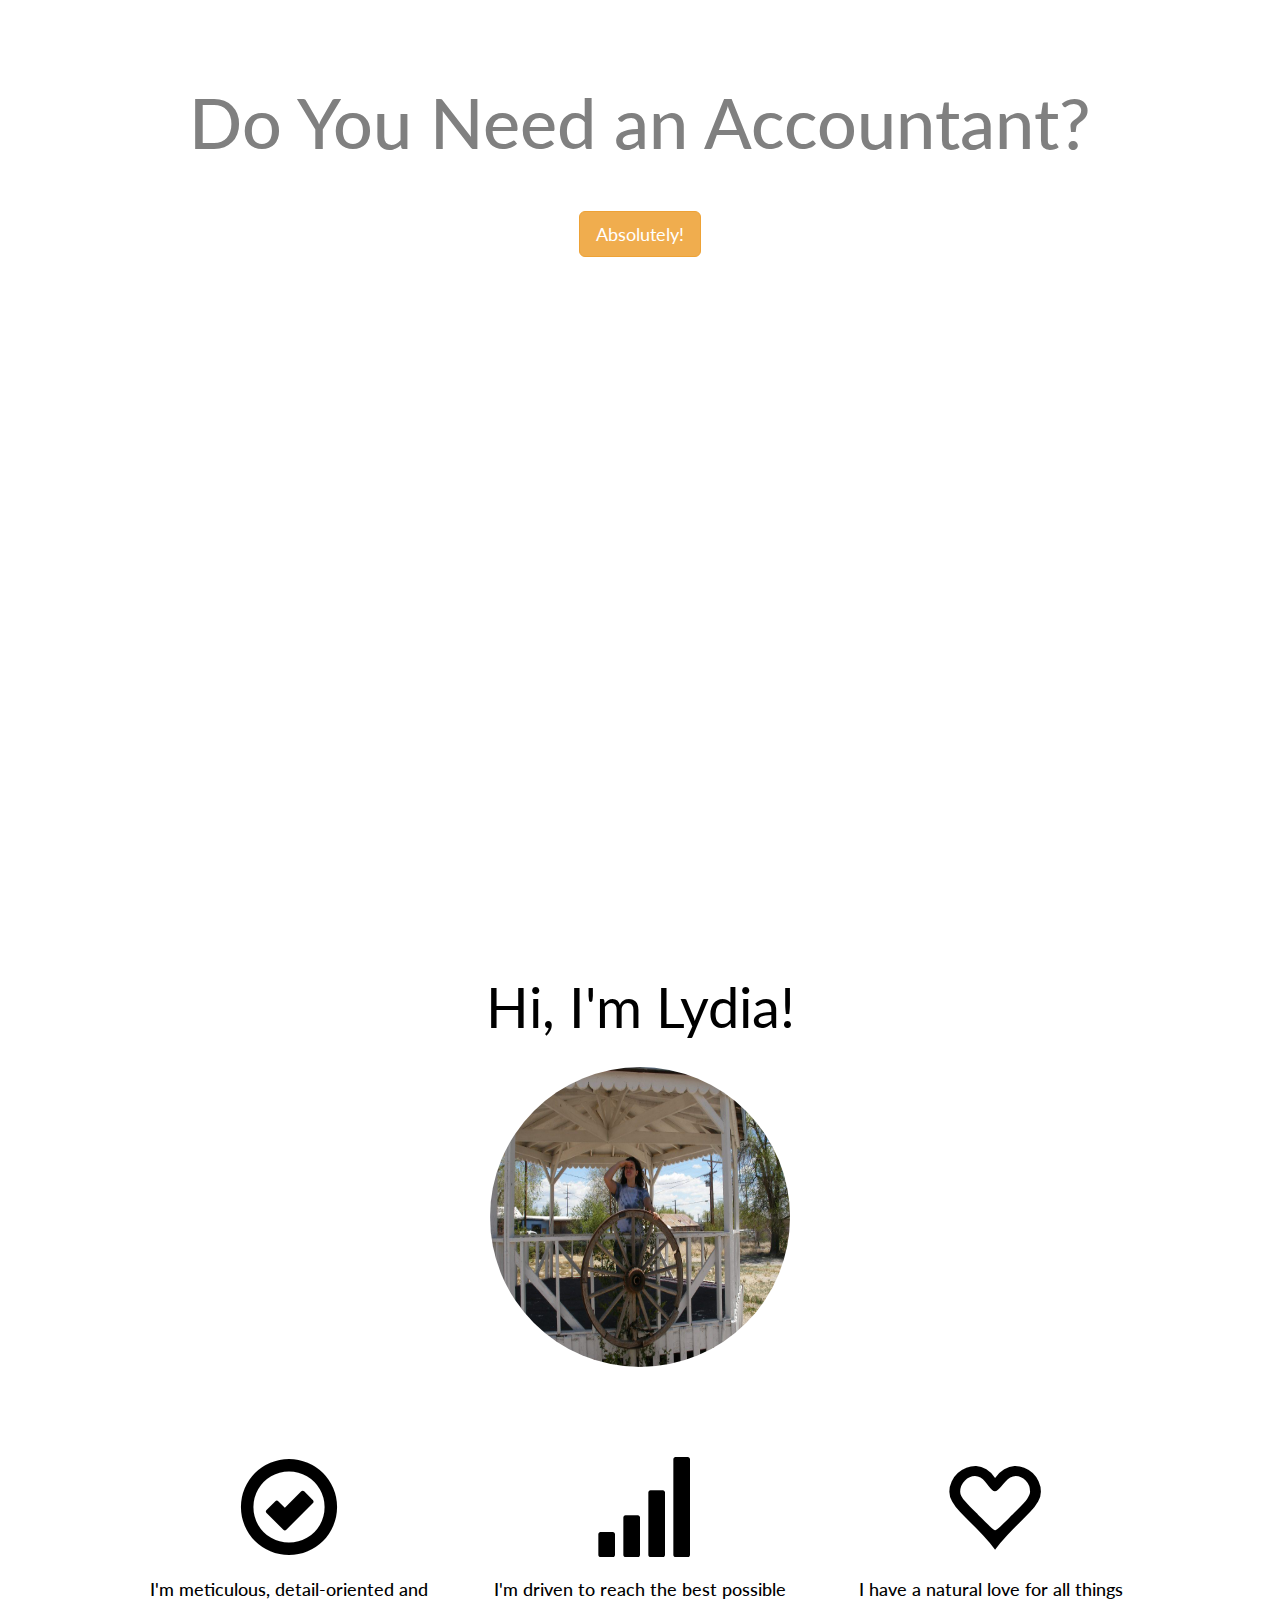
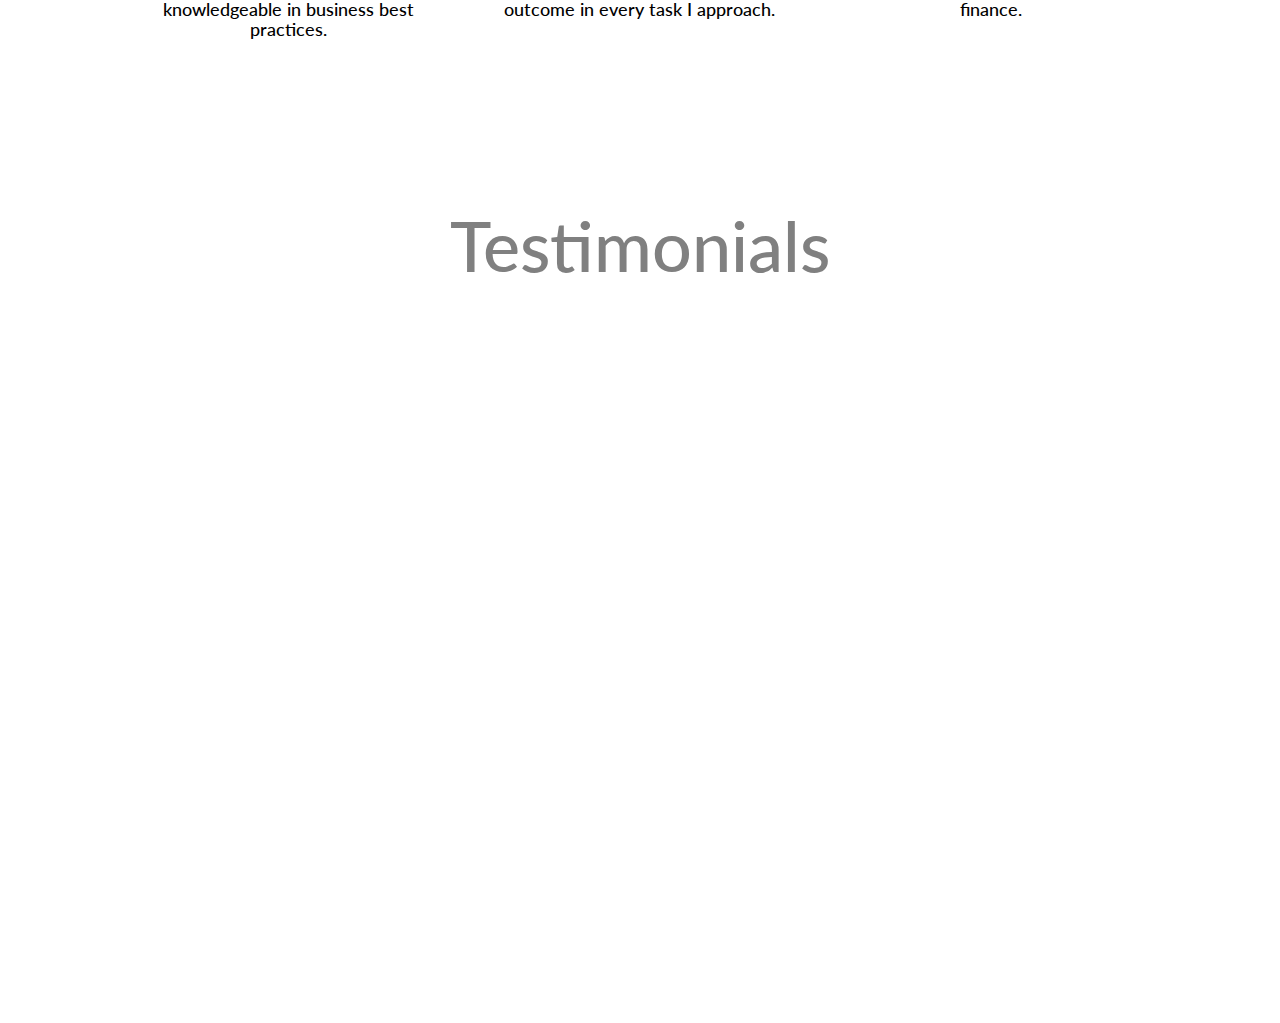
==== accounting.html @ 4bf1dfa0 "Add files via upload" ====
<!DOCTYPE html>
<html>
  <head>
    <title>Accountant Extraordinaire Lydia Clark</title>
  <link rel="stylesheet" href="https://maxcdn.bootstrapcdn.com/bootstrap/3.3.7/css/bootstrap.min.css" integrity="sha384-BVYiiSIFeK1dGmJRAkycuHAHRg32OmUcww7on3RYdg4Va+PmSTsz/K68vbdEjh4u" crossorigin="anonymous">
  <link href="https://fonts.googleapis.com/css?family=Lato" rel="stylesheet">
  <link rel="stylesheet" href="accounting.css" type="text/css">
  </head>
  <body>
    <div class="jumbotron">
  <h1>Do You Need an Accountant?</h1>
  <br>
  <br>
 <a href="#hello" class="smoothScroll"><button type="button" class="btn btn-warning btn-lg">Absolutely!</button></a>
   </div>
   <div id="hello">
 <h2>
    Hi, I'm Lydia!</h2>
    <br>
      <img src="capn-liddy.jpg" class="capn">
      </div>
    <div class="container-fluid">
     <div class="row">
       <div class="col-xs-6 col-sm-4">
  <span class="glyphicon glyphicon-ok-circle"></span>
  <h4>I'm meticulous, detail-oriented and knowledgeable in business best practices.</h4>
  </div>
  <div class="col-xs-6 col-sm-4">
    <span class="glyphicon glyphicon-signal"></span>
    <h4>I'm driven to reach the best possible outcome in every task I approach.</h4>
    </div>
    <div class="col-xs-6 col-sm-4">
    <span class="glyphicon glyphicon-heart-empty"></span>
    <h4>I have a natural love for all things finance.</h4>
    </div>
    </div>
    </div>
        <div class="jumbotron" id="spike">
          <h1>Testimonials</h1>
        </div>
 <script type="text/javascript" src="http://ajax.googleapis.com/ajax/libs/jquery/1.7.1/jquery.min.js"></script>
<script type="text/javascript" src="accounting.js"></script>
  </body>
</html>
---- accounting.css ----
body {
    background: url(https://images.unsplash.com/photo-1463936575829-25148e1db1b8?dpr=1&auto=format&fit=crop&w=1500&h=949&q=80&cs=tinysrgb&crop=&bg=);

    background-position: center; 
    background-repeat: no-repeat;
}

body,
html {
    width: 100%;
    height: 100%;
    font-family: "Lato";
    color: black;
}


.jumbotron {
    background: url(https://images.unsplash.com/photo-1463936575829-25148e1db1b8?dpr=1&auto=format&fit=crop&w=1500&h=949&q=80&cs=tinysrgb&crop=&bg=);
    background: 75%;
    height: 100%;
    width: 100%;
    position: static;
    padding-top: 5%;
    padding-bottom: 50%;
    text-align: center;
    vertical-align: center;   
}

.jumbotron h1 {
    font-weight: 500;
	font-size: 5em;
    position: static;
    color: gray;
    font-family: "Lato";
}

#hello {
    text-align: center;
    vertical-align: center;
    padding-top: 2%;
    padding-bottom: 2%;
}

.capn {
    width: 300px;
    height: 300px;
    border-radius: 150px;
    vertical-align: center;
}
.container-fluid {
    padding: 5% 10%;
}

.col-xs-6 {
    text-align: center;
}

.glyphicon {
    font-size: 100px;
}

#spike {
    background: url(https://images.unsplash.com/photo-1493957988430-a5f2e15f39a3?dpr=1&auto=format&fit=crop&w=1500&h=1000&q=80&cs=tinysrgb&crop=&bg=);
    
}

h1 {
	font-weight: 500;
	font-size: 5em;
    position: static;
    color: gray;
    font-family: "Lato";
}

h2 {
    font-weight: 400;
	font-size: 4em;
    position: static;
    color: black;
}

h4 {
    padding-top: 3%;
    padding-bottom: 3%;
}
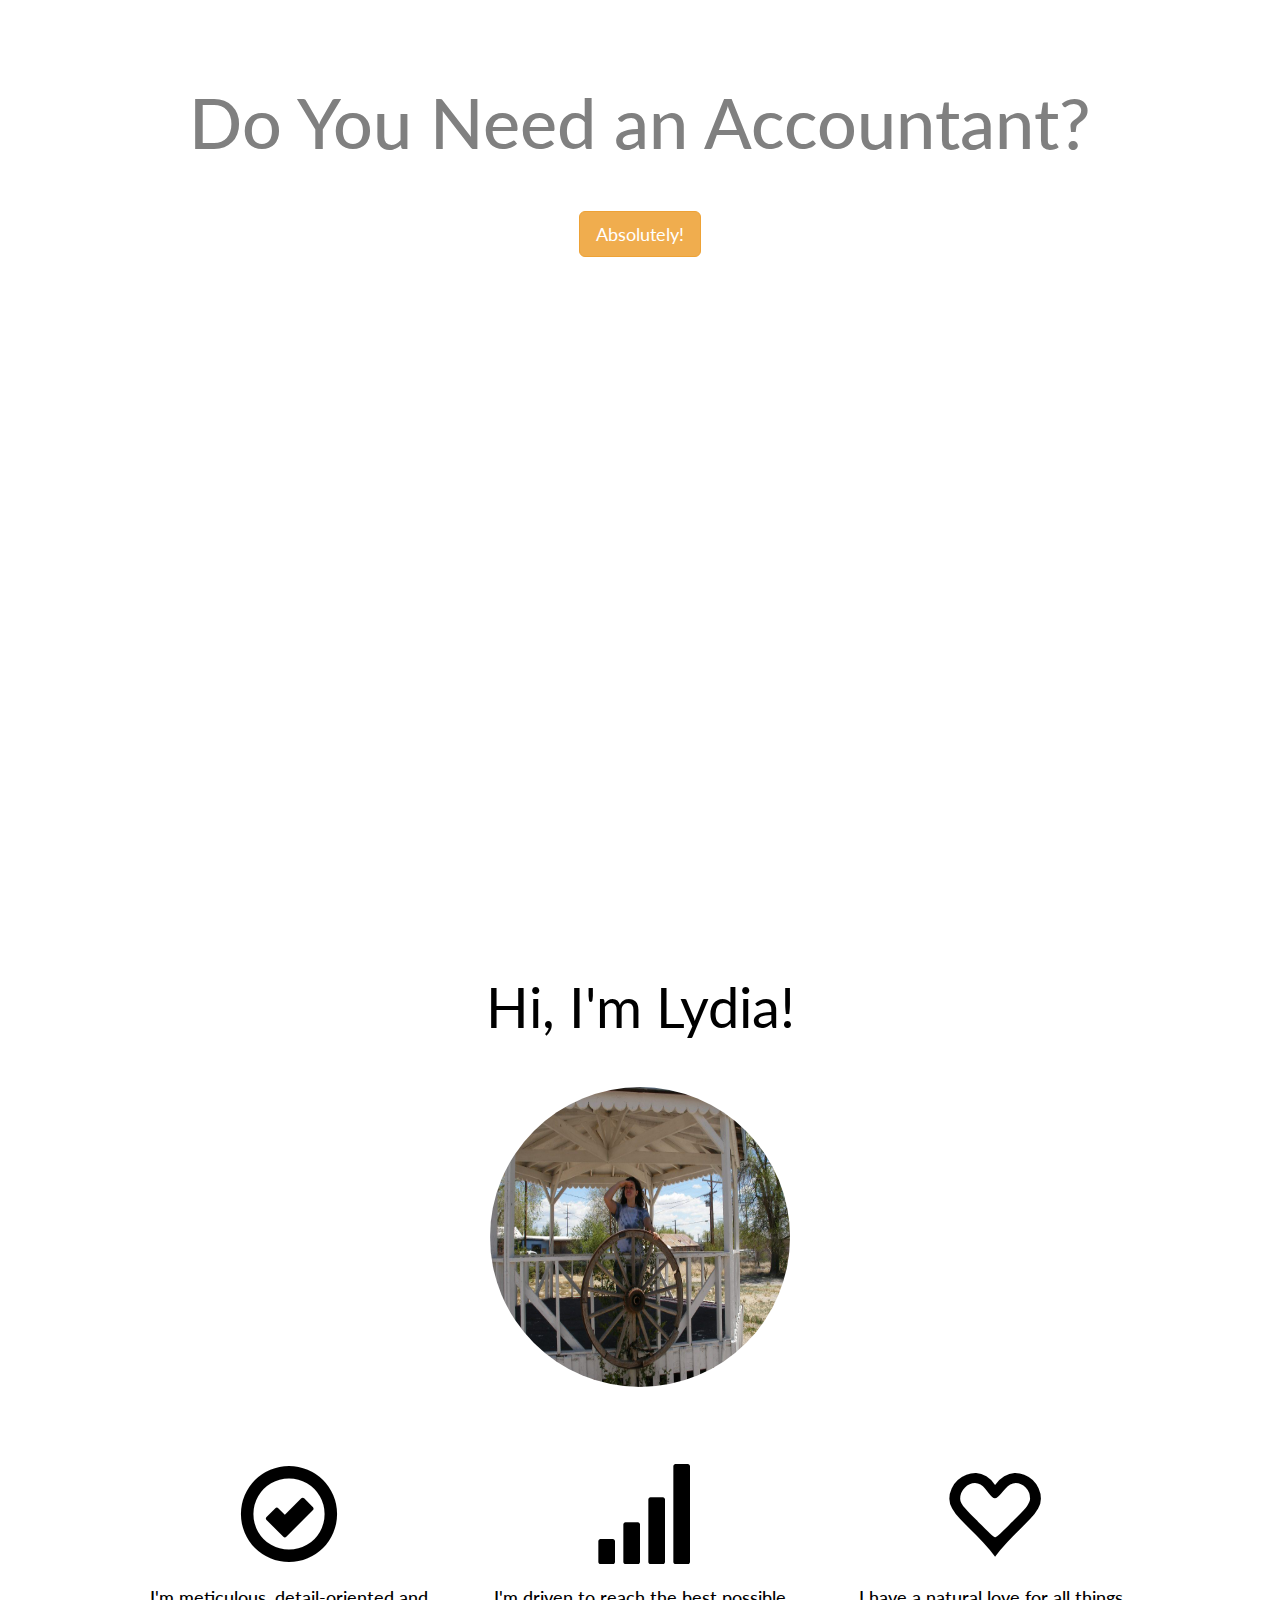
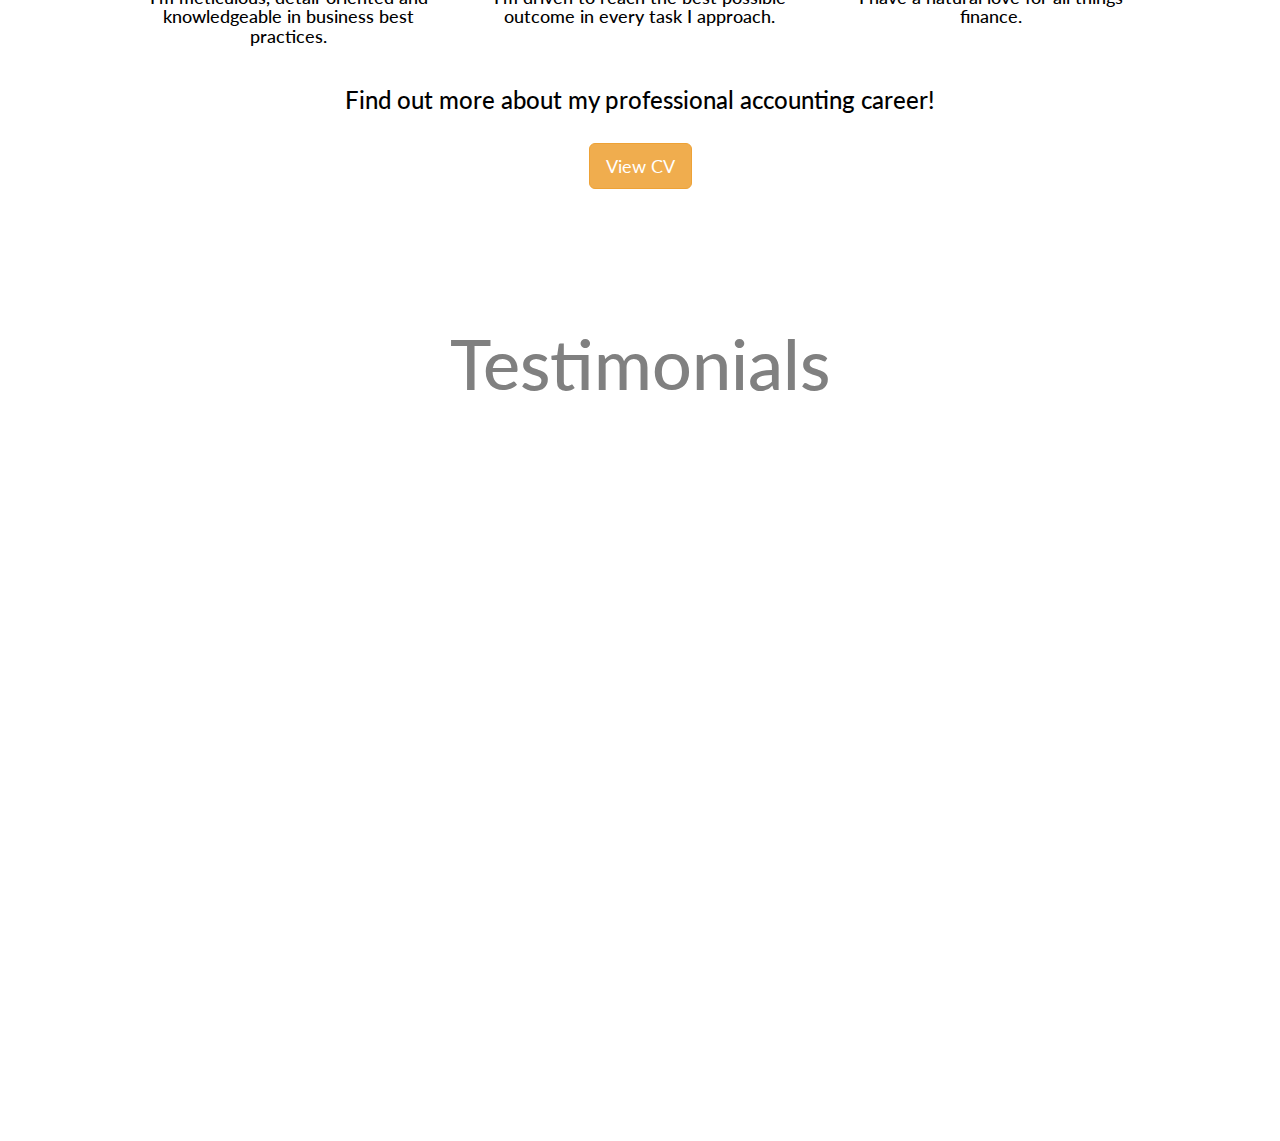
==== commit 6627945d: "Add files via upload" ====
--- a/accounting.html
+++ b/accounting.html
@@ -1,7 +1,7 @@
 <!DOCTYPE html>
 <html>
   <head>
-    <title>Accountant Extraordinaire Lydia Clark</title>
+    <title>Lydia Clark: Accountant</title>
   <link rel="stylesheet" href="https://maxcdn.bootstrapcdn.com/bootstrap/3.3.7/css/bootstrap.min.css" integrity="sha384-BVYiiSIFeK1dGmJRAkycuHAHRg32OmUcww7on3RYdg4Va+PmSTsz/K68vbdEjh4u" crossorigin="anonymous">
   <link href="https://fonts.googleapis.com/css?family=Lato" rel="stylesheet">
   <link rel="stylesheet" href="accounting.css" type="text/css">
@@ -16,6 +16,7 @@
    <div id="hello">
  <h2>
     Hi, I'm Lydia!</h2>
+    <br>
     <br>
       <img src="capn-liddy.jpg" class="capn">
       </div>
@@ -34,6 +35,10 @@
     <h4>I have a natural love for all things finance.</h4>
     </div>
     </div>
+     <div id="cv">
+    <h3>Find out more about my professional accounting career!</h3>
+    <a href="resume.html"><button type="button" class="btn btn-warning btn-lg">View CV</button></a>
+    </div>
     </div>
         <div class="jumbotron" id="spike">
           <h1>Testimonials</h1>
--- a/accounting.css
+++ b/accounting.css
@@ -1,10 +1,3 @@
-
-body {
-    background: url(https://images.unsplash.com/photo-1463936575829-25148e1db1b8?dpr=1&auto=format&fit=crop&w=1500&h=949&q=80&cs=tinysrgb&crop=&bg=);
-
-    background-position: center; 
-    background-repeat: no-repeat;
-}
 
 body,
 html {
@@ -14,10 +7,10 @@
     color: black;
 }
 
-
 .jumbotron {
     background: url(https://images.unsplash.com/photo-1463936575829-25148e1db1b8?dpr=1&auto=format&fit=crop&w=1500&h=949&q=80&cs=tinysrgb&crop=&bg=);
-    background: 75%;
+    background-position: center; 
+    background-repeat: no-repeat;
     height: 100%;
     width: 100%;
     position: static;
@@ -35,6 +28,7 @@
     font-family: "Lato";
 }
 
+
 #hello {
     text-align: center;
     vertical-align: center;
@@ -49,7 +43,7 @@
     vertical-align: center;
 }
 .container-fluid {
-    padding: 5% 10%;
+    padding: 4% 10%;
 }
 
 .col-xs-6 {
@@ -62,7 +56,15 @@
 
 #spike {
     background: url(https://images.unsplash.com/photo-1493957988430-a5f2e15f39a3?dpr=1&auto=format&fit=crop&w=1500&h=1000&q=80&cs=tinysrgb&crop=&bg=);
-    
+    height: 100%;
+    width: 100%;
+    position: static;
+    text-align: center;
+    vertical-align: center;   
+}
+
+#cv {
+    text-align: center;
 }
 
 h1 {
@@ -80,7 +82,24 @@
     color: black;
 }
 
+h3 {
+    text-align: center;
+    padding-bottom: 2%
+}
+
 h4 {
     padding-top: 3%;
     padding-bottom: 3%;
+}
+
+#resume {
+    background: url(https://images.unsplash.com/photo-1494185728463-86366f396213?dpr=1&auto=format&fit=crop&w=1500&h=1000&q=80&cs=tinysrgb&crop=&bg=);
+    background-position: center;
+    background-repeat: no-repeat;
+}
+
+.specs {
+    vertical-align: center;
+    text-align: left;
+    padding: 2% 25%;
 }